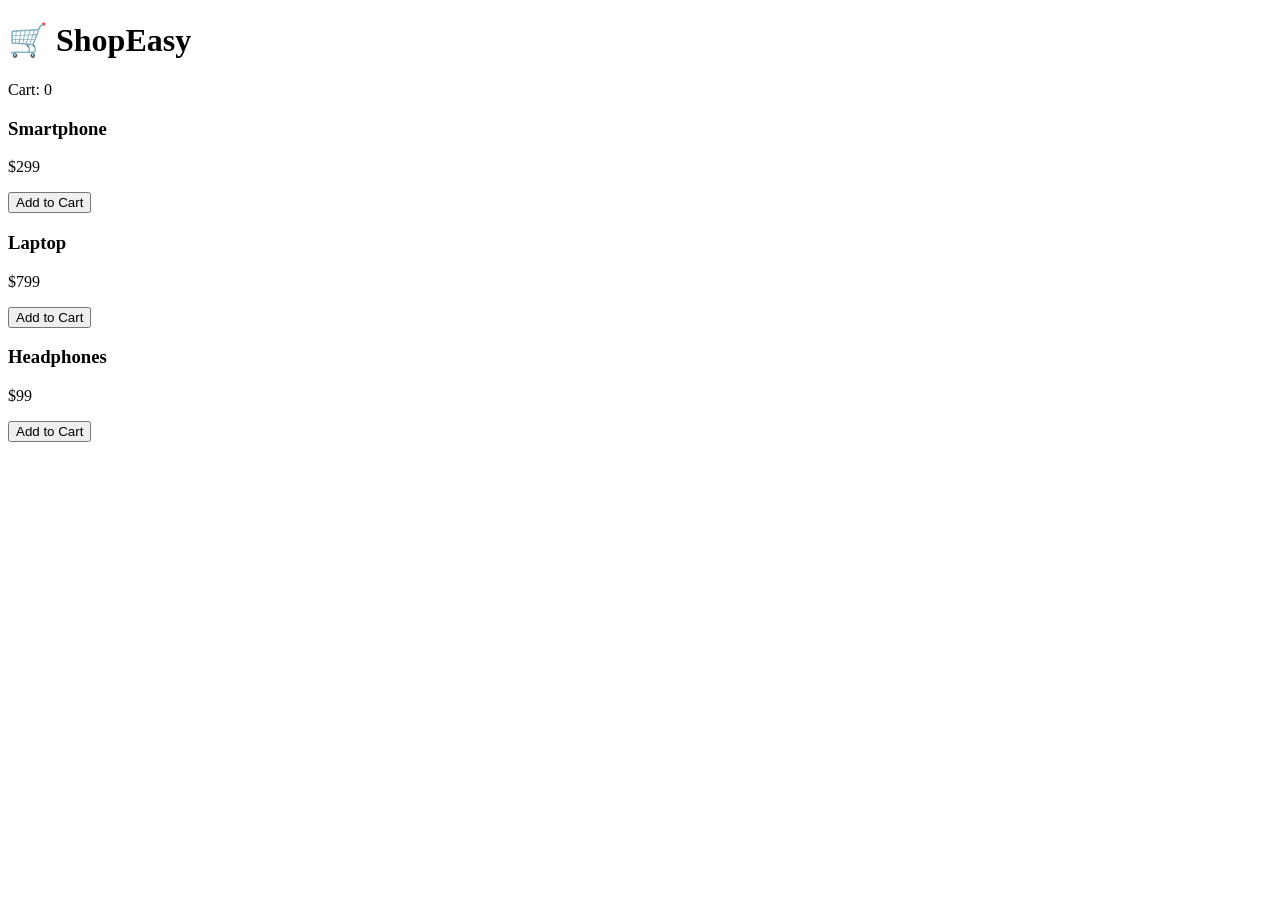
==== index.html @ 333acd59 "Update index.html" ====
<!DOCTYPE html>
<html>
<head>
  <title>Ecommerce PRO</title>
  <link rel="stylesheet" href="style.css">
</head>
<body>

<header>
  <h1>🛒 ShopEasy</h1>
  <div>Cart: <span id="cart">0</span></div>
</header>

<div class="products">

  <div class="product">
    <h3>Smartphone</h3>
    <p>$299</p>
    <button onclick="addCart()">Add to Cart</button>
  </div>

  <div class="product">
    <h3>Laptop</h3>
    <p>$799</p>
    <button onclick="addCart()">Add to Cart</button>
  </div>

  <div class="product">
    <h3>Headphones</h3>
    <p>$99</p>
    <button onclick="addCart()">Add to Cart</button>
  </div>

</div>

<script src="script.js"></script>
</body>
</html>
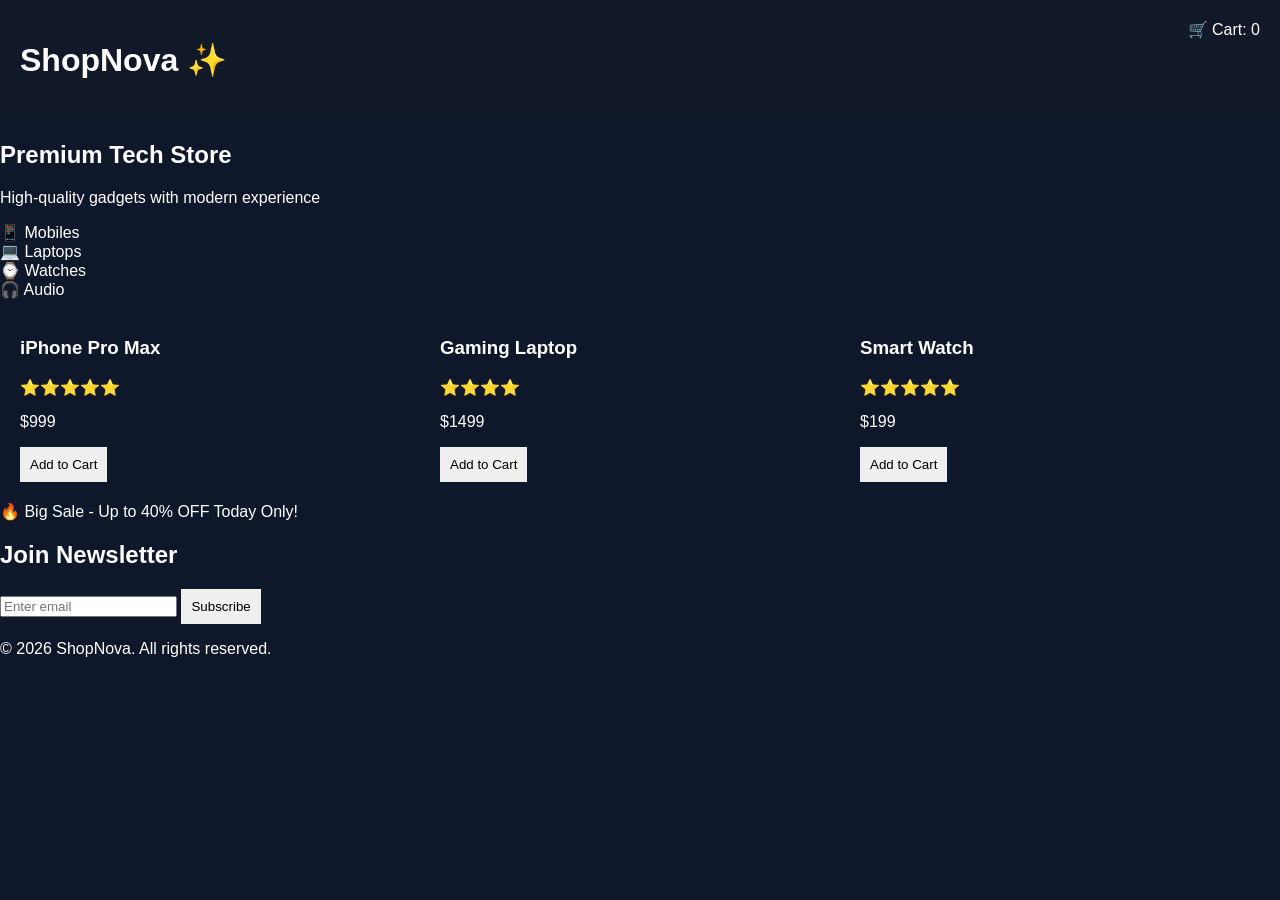
==== commit e72bf39b: "Update index.html" ====
--- a/index.html
+++ b/index.html
@@ -1,37 +1,73 @@
 <!DOCTYPE html>
 <html>
 <head>
-  <title>Ecommerce PRO</title>
+  <title>ShopNova Pro</title>
   <link rel="stylesheet" href="style.css">
 </head>
+
 <body>
 
 <header>
-  <h1>🛒 ShopEasy</h1>
-  <div>Cart: <span id="cart">0</span></div>
+  <h1>ShopNova ✨</h1>
+  <div>🛒 Cart: <span id="cart">0</span></div>
 </header>
 
-<div class="products">
+<!-- HERO -->
+<section class="hero">
+  <h1>Premium Tech Store</h1>
+  <p>High-quality gadgets with modern experience</p>
+</section>
 
-  <div class="product">
-    <h3>Smartphone</h3>
-    <p>$299</p>
-    <button onclick="addCart()">Add to Cart</button>
+<!-- CATEGORIES -->
+<section class="categories">
+  <div>📱 Mobiles</div>
+  <div>💻 Laptops</div>
+  <div>⌚ Watches</div>
+  <div>🎧 Audio</div>
+</section>
+
+<!-- PRODUCTS -->
+<section class="products">
+
+  <div class="card">
+    <h3>iPhone Pro Max</h3>
+    <p>⭐⭐⭐⭐⭐</p>
+    <p>$999</p>
+    <button onclick="add()">Add to Cart</button>
   </div>
 
-  <div class="product">
-    <h3>Laptop</h3>
-    <p>$799</p>
-    <button onclick="addCart()">Add to Cart</button>
+  <div class="card">
+    <h3>Gaming Laptop</h3>
+    <p>⭐⭐⭐⭐</p>
+    <p>$1499</p>
+    <button onclick="add()">Add to Cart</button>
   </div>
 
-  <div class="product">
-    <h3>Headphones</h3>
-    <p>$99</p>
-    <button onclick="addCart()">Add to Cart</button>
+  <div class="card">
+    <h3>Smart Watch</h3>
+    <p>⭐⭐⭐⭐⭐</p>
+    <p>$199</p>
+    <button onclick="add()">Add to Cart</button>
   </div>
 
-</div>
+</section>
+
+<!-- OFFER BANNER -->
+<section class="offer">
+  🔥 Big Sale - Up to 40% OFF Today Only!
+</section>
+
+<!-- NEWSLETTER -->
+<section class="newsletter">
+  <h2>Join Newsletter</h2>
+  <input placeholder="Enter email">
+  <button>Subscribe</button>
+</section>
+
+<!-- FOOTER -->
+<footer>
+  <p>© 2026 ShopNova. All rights reserved.</p>
+</footer>
 
 <script src="script.js"></script>
 </body>
--- a/style.css
+++ b/style.css
@@ -0,0 +1,33 @@
+body {
+  font-family: Arial;
+  margin: 0;
+  background: #0f172a;
+  color: white;
+}
+
+header {
+  display: flex;
+  justify-content: space-between;
+  padding: 20px;
+  background: #111827;
+}
+
+.products {
+  display: grid;
+  grid-template-columns: repeat(3, 1fr);
+  gap: 20px;
+  padding: 20px;
+}
+
+.product {
+  background: #1e293b;
+  padding: 20px;
+  border-radius: 10px;
+  text-align: center;
+}
+
+button {
+  padding: 10px;
+  border: none;
+  cursor: pointer;
+}
